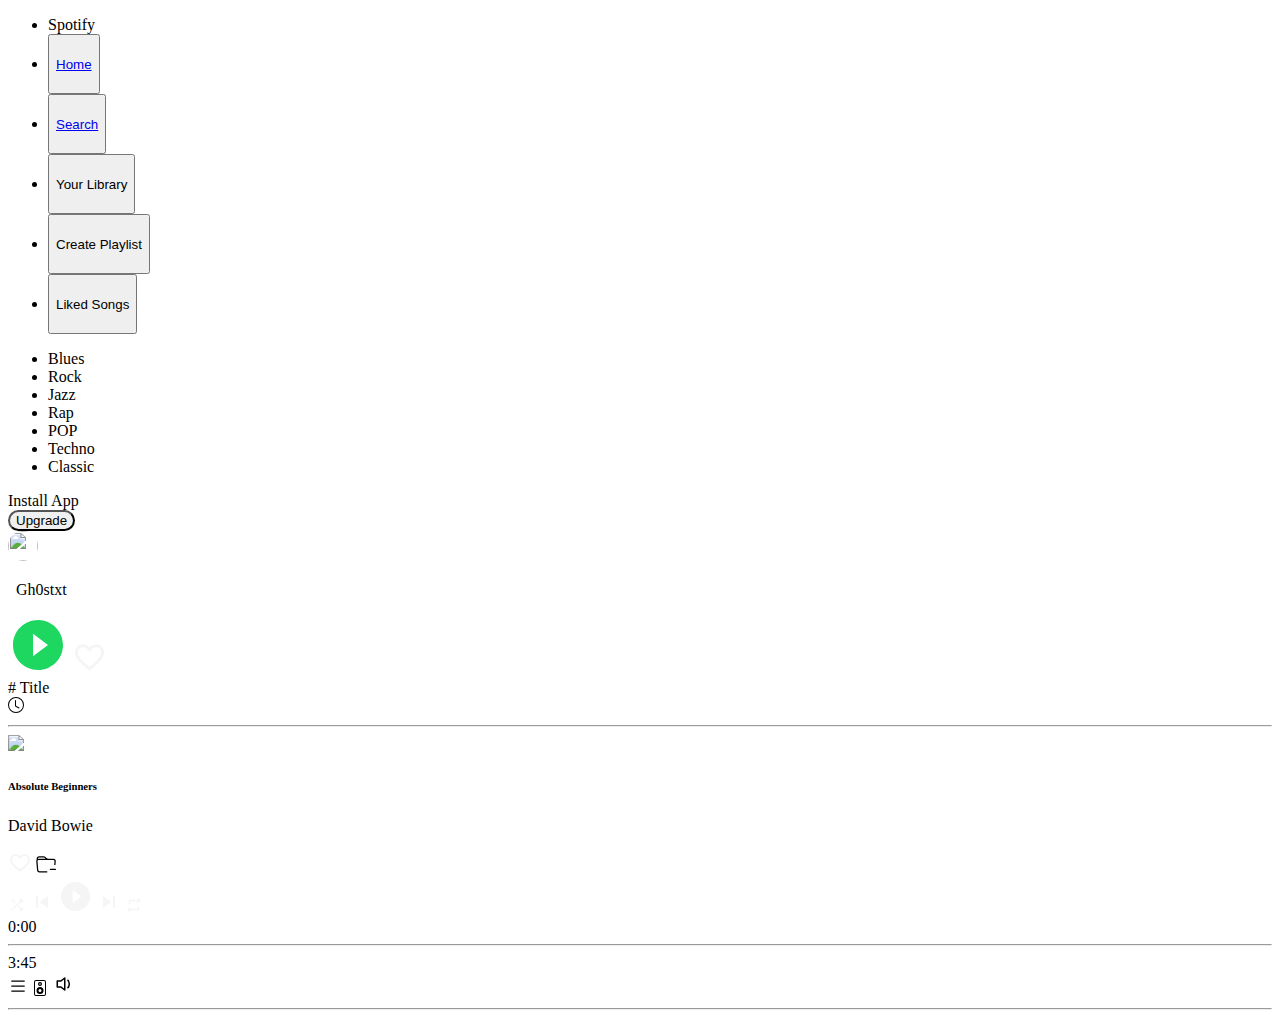
==== Album/album.html @ 6105028a "edited Playlist" ====
<!DOCTYPE html>
<html lang="en">
  <head>
    <meta charset="UTF-8" />
    <meta http-equiv="X-UA-Compatible" content="IE=edge" />
    <meta name="viewport" content="width=device-width, initial-scale=1.0" />
    <title>Album Page</title>
    <link rel="stylesheet" href="styles.css" />
    <link
      href="https://cdn.jsdelivr.net/npm/bootstrap@5.0.2/dist/css/bootstrap.min.css"
      rel="stylesheet"
      integrity="sha384-EVSTQN3/azprG1Anm3QDgpJLIm9Nao0Yz1ztcQTwFspd3yD65VohhpuuCOmLASjC"
      crossorigin="anonymous"
    />
  </head>
  <body>
    <div class="navbar-custom d-none d-lg-block d-xl-block d-xxl-block">
      <ul class="navbar-nav">
        <li class="nav-item my-3"> 
          <div
            class="text-light heading d-flex align-items-center justify-content-flex-start mt-3"
          >
            <i class="fa-brands fa-spotify mx-3 p-1"></i> Spotify
        </div>
        </li>
        <li class="nav-item ">
          <button
            type="button"
            class="btn w-100 h-50 py-md-2 text-light button-hover text-left d-flex align-items-center justify-content-around"
            style="height: 60px"
          >
            <i class="fa-solid fa-house mx-3"></i><div class="w-75 d-flex" ><a class="gotohome" href="/index.html">Home</a></div>
          </button>
        </li>
        <li class="nav-item">
          <button
            type="button"
            class="btn w-100 h-50 py-md-2 text-light button-hover text-left d-flex align-items-center justify-content-around"
            style="height: 60px"
          >
           <i class="fa-solid fa-magnifying-glass mx-3"></i>
           <div class="w-75 d-flex" ><a class="gotohome" href="../Search/search.html">Search</a></div
            >
          </button>
        </li>
        <li class="nav-item">
          <button
            type="button"
            class="btn w-100 h-50 py-md-2 text-light button-hover text-left d-flex align-items-center justify-content-around"
            style="height: 60px"
          >
            <i class="fa-regular fa-bookmark mx-3"></i> 
            <div class="w-75 d-flex" >Your
              Library</div>
          </button>
        </li>
        <li class="nav-item margin-top">
          <button
            type="button"
            class="btn w-100 h-50 py-md-2 text-light button-hover text-left d-flex align-items-center justify-content-around"
            style="height: 60px"
          >
            <i class="fa-solid fa-plus mx-2"></i> 
            <div class="w-75 d-flex" >Create Playlist</div>
          </button>
        </li>
        <li class="nav-item">
          <button
            type="button"
            class="btn w-100 h-50 py-md-2 text-light button-hover text-left d-flex align-items-center justify-content-around"
            style="height: 60px"
          >
            <i class="fa-solid fa-heart mx-2"></i> 
            <div class="w-75 d-flex" >Liked Songs</div>
          </button>
        </li>
      </ul>
      <div class="allplaylists mt-3">
        <ul>
          <a><li class="nav-item-playlists">Blues</li> </li></a>
          <a><li class="nav-item-playlists">Rock</li></a>
          <a><li class="nav-item-playlists">Jazz</li></a>
          <a><li class="nav-item-playlists">Rap</li></a>
          <a
            ><li class="nav-item-playlists">
              POP <i class="fa-solid fa-user-group"></i></li
          ></a>
          <a><li class="nav-item-playlists">Techno</li></a>
          <a><li class="nav-item-playlists">Classic</li></a>
          
        </ul>
      </div>
      <div>
        <span class="m-3 download"
          ><i class="fa-regular fa-circle-down mt-3"></i> Install App</span
        >
      </div>
    </div>
    <main class="body">
      <nav class="navbar sticky-top mb-3">
        <div class="d-flex align-items-center">
          <span
            ><i class="fa-solid fa-chevron-left chevrons"></i
            ><i class="fa-solid fa-chevron-right chevrons"></i
          ></span>
          <div id="righttwo">
            <button
              type="button"
              class="btn btn-outline-white text-light"
              style="border-radius: 20px"
            >
              Upgrade
            </button>
          </div>
          <span class="d-flex" id="right">
            <img
              src="https://i.pinimg.com/564x/08/35/96/083596835424340eda90439fd20e5ee9.jpg"
              style="width: 30px; height: 30px; border-radius: 50%"
            />
            <p>
              &nbsp;&nbsp;Gh0stxt&nbsp;&nbsp;<i
                class="fa-solid fa-caret-down"
              ></i>
            </p>
          </span>
        </div>
      </nav>
      <div>
        <div class="container-fluid p-0 ">
            <div class="row">
            <div class="left g-0">
                <div>
    
                </div>
            </div>
            <div class="right g-0">
                <div class="row">
                 
                       
                    <div id="albumcontainer" class="d-flex justify-content-left">   
                    <!-- <div class="albumcontainer px-3 py-2"> -->
                        <!-- <img class="albumImg img-fluid" src="https://glastonbury.davidbowie.com/images/album_cover.png"/> 
                        </div>
                        <div class="albumDetails align-self-end pb-3">
                            <p>Album</p>
                           <h1>David Bowie</h1>
                           <span>
                            <img class="bandLogo" src="https://pyxis.nymag.com/v1/imgs/8ba/d8e/add9ddfba9c78129c253f35cc0b2df4723-david-bowie-043.2x.rsquare.w536.jpg">
                           </span>
                           <span>Artist Name</span>
                           <span>Year</span>
                           <span>Song count,</span>
                           <span>Duration</span>
                         </div>                          -->
                     <!-- </div> -->
                    
                
                </div>  
               
                <div class="d-flex row songList ml-3 p-0 my-0 mr-3">
                      <div class="py-3 d-flex justify-content-space-around playMain align-items-center">
                        
                      </svg>
                      <svg class='p-0'width="60" height="60" viewBox="0 0 24 24" fill="none" xmlns="http://www.w3.org/2000/svg">
                      <path d="M12 22C6.47967 21.994 2.00606 17.5204 2 12V11.8C2.10993 6.30455 6.63459 1.92797 12.1307 2.0009C17.6268 2.07382 22.0337 6.5689 21.9978 12.0654C21.9619 17.5618 17.4966 21.9989 12 22ZM10 7.50002V16.5L16 12L10 7.50002Z" fill="#1ed760"></path>
                      </svg>
                      
                      <svg class='mx-1 px-1'width="35" height="35" viewBox="0 0 24 24" fill="none" xmlns="http://www.w3.org/2000/svg">
                        <path d="M12 21C11.355 20.428 10.626 19.833 9.85502 19.2H9.84502C7.13002 16.98 4.05302 14.468 2.69402 11.458C2.24754 10.4997 2.01093 9.45712 2.00001 8.4C1.99703 6.94948 2.57879 5.55898 3.61383 4.54276C4.64887 3.52654 6.04981 2.97039 7.50002 3C8.68065 3.00186 9.83586 3.34308 10.828 3.983C11.264 4.26596 11.6584 4.60825 12 5C12.3435 4.60979 12.7381 4.2677 13.173 3.983C14.1648 3.34295 15.3197 3.00171 16.5 3C17.9502 2.97039 19.3512 3.52654 20.3862 4.54276C21.4213 5.55898 22.003 6.94948 22 8.4C21.9898 9.45881 21.7532 10.5032 21.306 11.463C19.947 14.473 16.871 16.984 14.156 19.2L14.146 19.208C13.374 19.837 12.646 20.432 12.001 21.008L12 21ZM7.50002 5C6.56853 4.98834 5.6701 5.34484 5.00002 5.992C4.35441 6.62616 3.99358 7.49504 3.99994 8.4C4.01135 9.1705 4.18585 9.92985 4.51202 10.628C5.15353 11.9267 6.01913 13.102 7.06902 14.1C8.06002 15.1 9.20002 16.068 10.186 16.882C10.459 17.107 10.737 17.334 11.015 17.561L11.19 17.704C11.457 17.922 11.733 18.148 12 18.37L12.013 18.358L12.019 18.353H12.025L12.034 18.346H12.039H12.044L12.062 18.331L12.103 18.298L12.11 18.292L12.121 18.284H12.127L12.136 18.276L12.8 17.731L12.974 17.588C13.255 17.359 13.533 17.132 13.806 16.907C14.792 16.093 15.933 15.126 16.924 14.121C17.9741 13.1236 18.8397 11.9485 19.481 10.65C19.8131 9.9458 19.9901 9.1785 20.0001 8.4C20.0042 7.49783 19.6435 6.63229 19 6C18.3312 5.34992 17.4326 4.99048 16.5 5C15.3619 4.99032 14.274 5.46736 13.51 6.311L12 8.051L10.49 6.311C9.72609 5.46736 8.6381 4.99032 7.50002 5Z" fill="#f5f5f5"></path>
                        </svg>
                        
                        <i class="fa-solid fa-ellipsis dots px-1"></i>
                      </div>
                       <div class="d-flex justify-content-between">
                         <div>
                        <span class="p-3">#</span>
                        <span class="m-0 p-0" >Title</span>
                        </div>
                      <div class="px-2">
                       <svg xmlns="http://www.w3.org/2000/svg" width="16" height="16" fill="currentColor" class="bi bi-clock" viewBox="0 0 16 16">
                            <path d="M8 3.5a.5.5 0 0 0-1 0V9a.5.5 0 0 0 .252.434l3.5 2a.5.5 0 0 0 .496-.868L8 8.71V3.5z"/>
                            <path d="M8 16A8 8 0 1 0 8 0a8 8 0 0 0 0 16zm7-8A7 7 0 1 1 1 8a7 7 0 0 1 14 0z"/>
                          </svg>
                        </div>
                        </div>
                     
                        <div class="mb-2"><hr></div> 
                     
                      <!-- <div class="d-flex justify-content-between bg-dark align-items-center">
                        <div class="d-flex justify-content-between align-items-center">
                          <div class="p-2">
                            1
                             </div>
                       <div class="align-content-center"> 
                        <div class="fw-bold m-0 pt-2 px-2 ">SOMEBODY TO LOVE </div>
                        <div class="pb-2 px-2">queeeeen</div>
                         </div>
                       </div>
                     <div>
                      xxx
                       </div>
                       </div> -->
                </div>
        </div>
        </div>
        <!-- PLAY BAR -->
        <!-- LEFT -->
        <div class="container-fluid playBar d-flex justify-content-between align-items-center fixed-bottom">
          <div class="playbar d-flex align-items-center">
            <img class="albumImg img-fluid lilAlb m-2" src="https://glastonbury.davidbowie.com/images/album_cover.png"/>
            <div class="justify-content-between ">
              <h6>Absolute Beginners</h6>
            <p>David Bowie</p>
            </div>
            <div class="justify-content-between px-4 py-1">
              <svg width="24" height="24" viewBox="0 0 24 24" fill="none" xmlns="http://www.w3.org/2000/svg">
                <path d="M12 21C11.355 20.428 10.626 19.833 9.85502 19.2H9.84502C7.13002 16.98 4.05302 14.468 2.69402 11.458C2.24754 10.4997 2.01093 9.45712 2.00001 8.4C1.99703 6.94948 2.57879 5.55898 3.61383 4.54276C4.64887 3.52654 6.04981 2.97039 7.50002 3C8.68065 3.00186 9.83586 3.34308 10.828 3.983C11.264 4.26596 11.6584 4.60825 12 5C12.3435 4.60979 12.7381 4.2677 13.173 3.983C14.1648 3.34295 15.3197 3.00171 16.5 3C17.9502 2.97039 19.3512 3.52654 20.3862 4.54276C21.4213 5.55898 22.003 6.94948 22 8.4C21.9898 9.45881 21.7532 10.5032 21.306 11.463C19.947 14.473 16.871 16.984 14.156 19.2L14.146 19.208C13.374 19.837 12.646 20.432 12.001 21.008L12 21ZM7.50002 5C6.56853 4.98834 5.6701 5.34484 5.00002 5.992C4.35441 6.62616 3.99358 7.49504 3.99994 8.4C4.01135 9.1705 4.18585 9.92985 4.51202 10.628C5.15353 11.9267 6.01913 13.102 7.06902 14.1C8.06002 15.1 9.20002 16.068 10.186 16.882C10.459 17.107 10.737 17.334 11.015 17.561L11.19 17.704C11.457 17.922 11.733 18.148 12 18.37L12.013 18.358L12.019 18.353H12.025L12.034 18.346H12.039H12.044L12.062 18.331L12.103 18.298L12.11 18.292L12.121 18.284H12.127L12.136 18.276L12.8 17.731L12.974 17.588C13.255 17.359 13.533 17.132 13.806 16.907C14.792 16.093 15.933 15.126 16.924 14.121C17.9741 13.1236 18.8397 11.9485 19.481 10.65C19.8131 9.9458 19.9901 9.1785 20.0001 8.4C20.0042 7.49783 19.6435 6.63229 19 6C18.3312 5.34992 17.4326 4.99048 16.5 5C15.3619 4.99032 14.274 5.46736 13.51 6.311L12 8.051L10.49 6.311C9.72609 5.46736 8.6381 4.99032 7.50002 5Z" fill="#f5f5f5"></path>
                </svg>
                <svg xmlns="http://www.w3.org/2000/svg" width="20" height="20" fill="currentColor" class="bi bi-folder-minus mx-4" viewBox="0 0 16 16">
                  <path d="m.5 3 .04.87a1.99 1.99 0 0 0-.342 1.311l.637 7A2 2 0 0 0 2.826 14H9v-1H2.826a1 1 0 0 1-.995-.91l-.637-7A1 1 0 0 1 2.19 4h11.62a1 1 0 0 1 .996 1.09L14.54 8h1.005l.256-2.819A2 2 0 0 0 13.81 3H9.828a2 2 0 0 1-1.414-.586l-.828-.828A2 2 0 0 0 6.172 1H2.5a2 2 0 0 0-2 2zm5.672-1a1 1 0 0 1 .707.293L7.586 3H2.19c-.24 0-.47.042-.683.12L1.5 2.98a1 1 0 0 1 1-.98h3.672z"/>
                  <path d="M11 11.5a.5.5 0 0 1 .5-.5h4a.5.5 0 1 1 0 1h-4a.5.5 0 0 1-.5-.5z"/>
                </svg>
              </div>
                
            </span>
          </div>
           <!-- MIDDLE -->
              <div class="align-items-center play ">
                <div class="d-flex justify-content-center">
                  <div class="playbar ">
                  <svg class='mx-2'width="18" height="18" viewBox="0 0 24 24" fill="none" xmlns="http://www.w3.org/2000/svg">
                  <path d="M20 20H14.5L16.549 17.95L13.42 14.82L14.83 13.41L17.96 16.539L20 14.5V20ZM5.41 20L4 18.59L16.54 6.04L14.5 4H20V9.5L17.96 7.46L5.411 20H5.41ZM9.17 10.58L4 5.41L5.41 4L10.59 9.17L9.17 10.579V10.58Z" fill="#F5F5F5"></path>
                  </svg>
                  <svg class='mx-2'width="24" height="24" viewBox="0 0 24 24" fill="none" xmlns="http://www.w3.org/2000/svg">
                  <path d="M18 18L9.5 12L18 6V18ZM8 18H6V6H8V18Z" fill="#F5F5F5"></path>
                  </svg>
                  <svg class='mx-2'width="35" height="35" viewBox="0 0 24 24" fill="none" xmlns="http://www.w3.org/2000/svg">
                  <path d="M12 22C6.47967 21.994 2.00606 17.5204 2 12V11.8C2.10993 6.30455 6.63459 1.92797 12.1307 2.0009C17.6268 2.07382 22.0337 6.5689 21.9978 12.0654C21.9619 17.5618 17.4966 21.9989 12 22ZM10 7.50002V16.5L16 12L10 7.50002Z" fill="#F5F5F5"></path>
                  </svg>
                  
                  <svg class='mx-2'width="24" height="24" viewBox="0 0 24 24" fill="none" xmlns="http://www.w3.org/2000/svg">
                  <path d="M18 18H16V6H18V18ZM6 18V6L14.5 12L6 18Z" fill="#F5F5F5"></path>
                  </svg>
                  <svg class='mx-2'width="18" height="18" viewBox="0 0 24 24" fill="none" xmlns="http://www.w3.org/2000/svg">
                    <path d="M7 22L3 18L7 14V17H17V13H19V18C19 18.5523 18.5523 19 18 19H7V22ZM7 11H5V6C5 5.44772 5.44772 5 6 5H17V2L21 6L17 10V7H7V11Z" fill="#F5F5F5"></path>
                    </svg>
                  </div>
                </div>
              
              
              <div class="playbar align-items-center justify-content-space-between d-flex px-2 m-0 position-relative">
              <span>0:00</span><hr class="playbarline"><span>3:45</span>
    
              </div>
              
          
            </div>
            
            <!-- RIGHT --> 
            <div class="playbar align-items-center justify-content-space-between d-flex px-2 m-0 position-relative">
              <span><svg class='mx-1' xmlns="http://www.w3.org/2000/svg" width="20" height="20" fill="currentColor" class="bi bi-list" viewBox="0 0 16 16">
                <path fill-rule="evenodd" d="M2.5 12a.5.5 0 0 1 .5-.5h10a.5.5 0 0 1 0 1H3a.5.5 0 0 1-.5-.5zm0-4a.5.5 0 0 1 .5-.5h10a.5.5 0 0 1 0 1H3a.5.5 0 0 1-.5-.5zm0-4a.5.5 0 0 1 .5-.5h10a.5.5 0 0 1 0 1H3a.5.5 0 0 1-.5-.5z"/>
              </svg></span>
              <span><svg class='mx-1' xmlns="http://www.w3.org/2000/svg" width="16" height="16" fill="currentColor" class="bi bi-speaker" viewBox="0 0 16 16">
                <path d="M12 1a1 1 0 0 1 1 1v12a1 1 0 0 1-1 1H4a1 1 0 0 1-1-1V2a1 1 0 0 1 1-1h8zM4 0a2 2 0 0 0-2 2v12a2 2 0 0 0 2 2h8a2 2 0 0 0 2-2V2a2 2 0 0 0-2-2H4z"/>
                <path d="M8 4.75a.75.75 0 1 1 0-1.5.75.75 0 0 1 0 1.5zM8 6a2 2 0 1 0 0-4 2 2 0 0 0 0 4zm0 3a1.5 1.5 0 1 0 0 3 1.5 1.5 0 0 0 0-3zm-3.5 1.5a3.5 3.5 0 1 1 7 0 3.5 3.5 0 0 1-7 0z"/>
              </svg></span>
              <span><svg class='mx-1' xmlns="http://www.w3.org/2000/svg" width="24" height="24" fill="currentColor" class="bi bi-volume-down" viewBox="0 0 16 16">
                <path d="M9 4a.5.5 0 0 0-.812-.39L5.825 5.5H3.5A.5.5 0 0 0 3 6v4a.5.5 0 0 0 .5.5h2.325l2.363 1.89A.5.5 0 0 0 9 12V4zM6.312 6.39 8 5.04v5.92L6.312 9.61A.5.5 0 0 0 6 9.5H4v-3h2a.5.5 0 0 0 .312-.11zM12.025 8a4.486 4.486 0 0 1-1.318 3.182L10 10.475A3.489 3.489 0 0 0 11.025 8 3.49 3.49 0 0 0 10 5.525l.707-.707A4.486 4.486 0 0 1 12.025 8z"/>
              </svg></span>
              <hr class="volumebarline">
    
              </div>
        </div>
    
    </div>
    </main>

    <!--content of the page-->
    <script
      src="https://cdn.jsdelivr.net/npm/bootstrap@5.0.2/dist/js/bootstrap.bundle.min.js"
      integrity="sha384-MrcW6ZMFYlzcLA8Nl+NtUVF0sA7MsXsP1UyJoMp4YLEuNSfAP+JcXn/tWtIaxVXM"
      crossorigin="anonymous"
    ></script>
    <script
      src="https://kit.fontawesome.com/8539ff3369.js"
      crossorigin="anonymous"
    ></script>
    <script src="album.js"></script>
  </body>
</html>
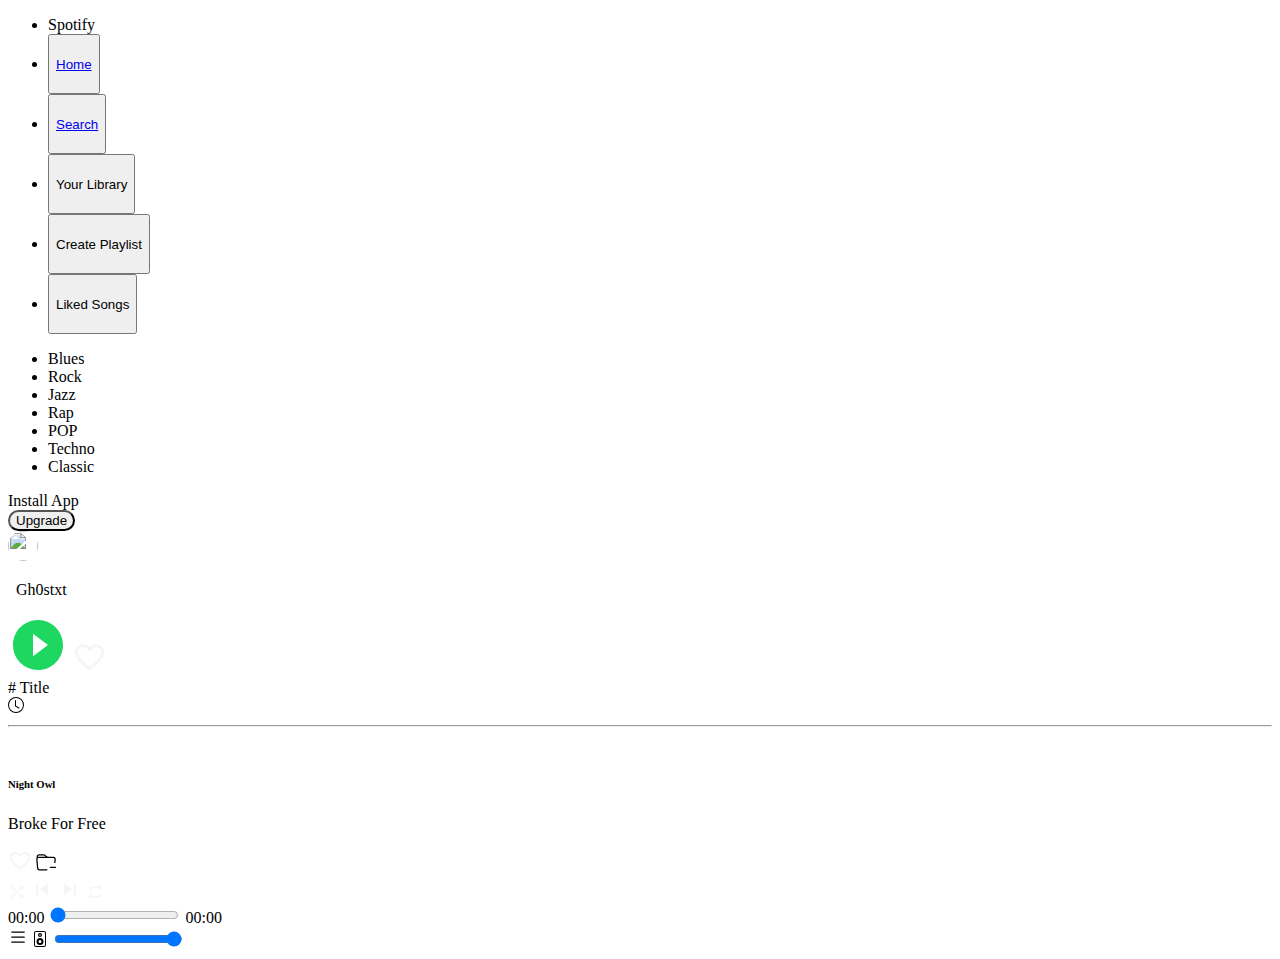
==== commit b3000c82: "Merge branch 'main' of github.com:EdSamvel/miniProjectEdEvGeAh into main" ====
--- a/Album/album.html
+++ b/Album/album.html
@@ -12,6 +12,8 @@
       integrity="sha384-EVSTQN3/azprG1Anm3QDgpJLIm9Nao0Yz1ztcQTwFspd3yD65VohhpuuCOmLASjC"
       crossorigin="anonymous"
     />
+    <link rel="stylesheet" href="../loader.css">
+    <link rel="stylesheet" href="../style.css">
   </head>
   <body>
     <div class="navbar-custom d-none d-lg-block d-xl-block d-xxl-block">
@@ -77,7 +79,7 @@
       </ul>
       <div class="allplaylists mt-3">
         <ul>
-          <a><li class="nav-item-playlists">Blues</li> </li></a>
+          <a><li class="nav-item-playlists">Blues</li></a>
           <a><li class="nav-item-playlists">Rock</li></a>
           <a><li class="nav-item-playlists">Jazz</li></a>
           <a><li class="nav-item-playlists">Rap</li></a>
@@ -138,21 +140,6 @@
                  
                        
                     <div id="albumcontainer" class="d-flex justify-content-left">   
-                    <!-- <div class="albumcontainer px-3 py-2"> -->
-                        <!-- <img class="albumImg img-fluid" src="https://glastonbury.davidbowie.com/images/album_cover.png"/> 
-                        </div>
-                        <div class="albumDetails align-self-end pb-3">
-                            <p>Album</p>
-                           <h1>David Bowie</h1>
-                           <span>
-                            <img class="bandLogo" src="https://pyxis.nymag.com/v1/imgs/8ba/d8e/add9ddfba9c78129c253f35cc0b2df4723-david-bowie-043.2x.rsquare.w536.jpg">
-                           </span>
-                           <span>Artist Name</span>
-                           <span>Year</span>
-                           <span>Song count,</span>
-                           <span>Duration</span>
-                         </div>                          -->
-                     <!-- </div> -->
                     
                 
                 </div>  
@@ -160,7 +147,6 @@
                 <div class="d-flex row songList ml-3 p-0 my-0 mr-3">
                       <div class="py-3 d-flex justify-content-space-around playMain align-items-center">
                         
-                      </svg>
                       <svg class='p-0'width="60" height="60" viewBox="0 0 24 24" fill="none" xmlns="http://www.w3.org/2000/svg">
                       <path d="M12 22C6.47967 21.994 2.00606 17.5204 2 12V11.8C2.10993 6.30455 6.63459 1.92797 12.1307 2.0009C17.6268 2.07382 22.0337 6.5689 21.9978 12.0654C21.9619 17.5618 17.4966 21.9989 12 22ZM10 7.50002V16.5L16 12L10 7.50002Z" fill="#1ed760"></path>
                       </svg>
@@ -184,22 +170,7 @@
                         </div>
                         </div>
                      
-                        <div class="mb-2"><hr></div> 
-                     
-                      <!-- <div class="d-flex justify-content-between bg-dark align-items-center">
-                        <div class="d-flex justify-content-between align-items-center">
-                          <div class="p-2">
-                            1
-                             </div>
-                       <div class="align-content-center"> 
-                        <div class="fw-bold m-0 pt-2 px-2 ">SOMEBODY TO LOVE </div>
-                        <div class="pb-2 px-2">queeeeen</div>
-                         </div>
-                       </div>
-                     <div>
-                      xxx
-                       </div>
-                       </div> -->
+                        <div class="mb-2"><hr></div>
                 </div>
         </div>
         </div>
@@ -207,76 +178,113 @@
         <!-- LEFT -->
         <div class="container-fluid playBar d-flex justify-content-between align-items-center fixed-bottom">
           <div class="playbar d-flex align-items-center">
-            <img class="albumImg img-fluid lilAlb m-2" src="https://glastonbury.davidbowie.com/images/album_cover.png"/>
-            <div class="justify-content-between ">
-              <h6>Absolute Beginners</h6>
-            <p>David Bowie</p>
-            </div>
-            <div class="justify-content-between px-4 py-1">
+             <img class="albumImg img-fluid lilAlb m-2 track-art"/>
+              <!--src="https://glastonbury.davidbowie.com/images/album_cover.png" -->
+            <div class="justify-content-between now-playing ">
+              <h6 class="track-name">Absolute Beginners</h6>
+              <p class="track-artist">David Bowie</p>
+            </div>
+            <div class="justify-content-between px-3 py-1">
               <svg width="24" height="24" viewBox="0 0 24 24" fill="none" xmlns="http://www.w3.org/2000/svg">
-                <path d="M12 21C11.355 20.428 10.626 19.833 9.85502 19.2H9.84502C7.13002 16.98 4.05302 14.468 2.69402 11.458C2.24754 10.4997 2.01093 9.45712 2.00001 8.4C1.99703 6.94948 2.57879 5.55898 3.61383 4.54276C4.64887 3.52654 6.04981 2.97039 7.50002 3C8.68065 3.00186 9.83586 3.34308 10.828 3.983C11.264 4.26596 11.6584 4.60825 12 5C12.3435 4.60979 12.7381 4.2677 13.173 3.983C14.1648 3.34295 15.3197 3.00171 16.5 3C17.9502 2.97039 19.3512 3.52654 20.3862 4.54276C21.4213 5.55898 22.003 6.94948 22 8.4C21.9898 9.45881 21.7532 10.5032 21.306 11.463C19.947 14.473 16.871 16.984 14.156 19.2L14.146 19.208C13.374 19.837 12.646 20.432 12.001 21.008L12 21ZM7.50002 5C6.56853 4.98834 5.6701 5.34484 5.00002 5.992C4.35441 6.62616 3.99358 7.49504 3.99994 8.4C4.01135 9.1705 4.18585 9.92985 4.51202 10.628C5.15353 11.9267 6.01913 13.102 7.06902 14.1C8.06002 15.1 9.20002 16.068 10.186 16.882C10.459 17.107 10.737 17.334 11.015 17.561L11.19 17.704C11.457 17.922 11.733 18.148 12 18.37L12.013 18.358L12.019 18.353H12.025L12.034 18.346H12.039H12.044L12.062 18.331L12.103 18.298L12.11 18.292L12.121 18.284H12.127L12.136 18.276L12.8 17.731L12.974 17.588C13.255 17.359 13.533 17.132 13.806 16.907C14.792 16.093 15.933 15.126 16.924 14.121C17.9741 13.1236 18.8397 11.9485 19.481 10.65C19.8131 9.9458 19.9901 9.1785 20.0001 8.4C20.0042 7.49783 19.6435 6.63229 19 6C18.3312 5.34992 17.4326 4.99048 16.5 5C15.3619 4.99032 14.274 5.46736 13.51 6.311L12 8.051L10.49 6.311C9.72609 5.46736 8.6381 4.99032 7.50002 5Z" fill="#f5f5f5"></path>
+                <path
+                  d="M12 21C11.355 20.428 10.626 19.833 9.85502 19.2H9.84502C7.13002 16.98 4.05302 14.468 2.69402 11.458C2.24754 10.4997 2.01093 9.45712 2.00001 8.4C1.99703 6.94948 2.57879 5.55898 3.61383 4.54276C4.64887 3.52654 6.04981 2.97039 7.50002 3C8.68065 3.00186 9.83586 3.34308 10.828 3.983C11.264 4.26596 11.6584 4.60825 12 5C12.3435 4.60979 12.7381 4.2677 13.173 3.983C14.1648 3.34295 15.3197 3.00171 16.5 3C17.9502 2.97039 19.3512 3.52654 20.3862 4.54276C21.4213 5.55898 22.003 6.94948 22 8.4C21.9898 9.45881 21.7532 10.5032 21.306 11.463C19.947 14.473 16.871 16.984 14.156 19.2L14.146 19.208C13.374 19.837 12.646 20.432 12.001 21.008L12 21ZM7.50002 5C6.56853 4.98834 5.6701 5.34484 5.00002 5.992C4.35441 6.62616 3.99358 7.49504 3.99994 8.4C4.01135 9.1705 4.18585 9.92985 4.51202 10.628C5.15353 11.9267 6.01913 13.102 7.06902 14.1C8.06002 15.1 9.20002 16.068 10.186 16.882C10.459 17.107 10.737 17.334 11.015 17.561L11.19 17.704C11.457 17.922 11.733 18.148 12 18.37L12.013 18.358L12.019 18.353H12.025L12.034 18.346H12.039H12.044L12.062 18.331L12.103 18.298L12.11 18.292L12.121 18.284H12.127L12.136 18.276L12.8 17.731L12.974 17.588C13.255 17.359 13.533 17.132 13.806 16.907C14.792 16.093 15.933 15.126 16.924 14.121C17.9741 13.1236 18.8397 11.9485 19.481 10.65C19.8131 9.9458 19.9901 9.1785 20.0001 8.4C20.0042 7.49783 19.6435 6.63229 19 6C18.3312 5.34992 17.4326 4.99048 16.5 5C15.3619 4.99032 14.274 5.46736 13.51 6.311L12 8.051L10.49 6.311C9.72609 5.46736 8.6381 4.99032 7.50002 5Z"
+                  fill="#f5f5f5"></path>
+              </svg>
+              <svg xmlns="http://www.w3.org/2000/svg" width="20" height="20" fill="currentColor"
+                class="bi bi-folder-minus mx-4" viewBox="0 0 16 16">
+                <path
+                  d="m.5 3 .04.87a1.99 1.99 0 0 0-.342 1.311l.637 7A2 2 0 0 0 2.826 14H9v-1H2.826a1 1 0 0 1-.995-.91l-.637-7A1 1 0 0 1 2.19 4h11.62a1 1 0 0 1 .996 1.09L14.54 8h1.005l.256-2.819A2 2 0 0 0 13.81 3H9.828a2 2 0 0 1-1.414-.586l-.828-.828A2 2 0 0 0 6.172 1H2.5a2 2 0 0 0-2 2zm5.672-1a1 1 0 0 1 .707.293L7.586 3H2.19c-.24 0-.47.042-.683.12L1.5 2.98a1 1 0 0 1 1-.98h3.672z" />
+                <path d="M11 11.5a.5.5 0 0 1 .5-.5h4a.5.5 0 1 1 0 1h-4a.5.5 0 0 1-.5-.5z" />
+              </svg>
+            </div>
+          </div>
+          <!-- MIDDLE -->
+          <div class="align-items-center play">
+            <div class="d-flex justify-content-center">
+              <div class="playbar">
+                <svg class="mx-2" width="18" height="18" viewBox="0 0 24 24" fill="none" xmlns="http://www.w3.org/2000/svg">
+                  <path
+                    d="M20 20H14.5L16.549 17.95L13.42 14.82L14.83 13.41L17.96 16.539L20 14.5V20ZM5.41 20L4 18.59L16.54 6.04L14.5 4H20V9.5L17.96 7.46L5.411 20H5.41ZM9.17 10.58L4 5.41L5.41 4L10.59 9.17L9.17 10.579V10.58Z"
+                    fill="#F5F5F5"></path>
                 </svg>
-                <svg xmlns="http://www.w3.org/2000/svg" width="20" height="20" fill="currentColor" class="bi bi-folder-minus mx-4" viewBox="0 0 16 16">
-                  <path d="m.5 3 .04.87a1.99 1.99 0 0 0-.342 1.311l.637 7A2 2 0 0 0 2.826 14H9v-1H2.826a1 1 0 0 1-.995-.91l-.637-7A1 1 0 0 1 2.19 4h11.62a1 1 0 0 1 .996 1.09L14.54 8h1.005l.256-2.819A2 2 0 0 0 13.81 3H9.828a2 2 0 0 1-1.414-.586l-.828-.828A2 2 0 0 0 6.172 1H2.5a2 2 0 0 0-2 2zm5.672-1a1 1 0 0 1 .707.293L7.586 3H2.19c-.24 0-.47.042-.683.12L1.5 2.98a1 1 0 0 1 1-.98h3.672z"/>
-                  <path d="M11 11.5a.5.5 0 0 1 .5-.5h4a.5.5 0 1 1 0 1h-4a.5.5 0 0 1-.5-.5z"/>
+                <span onclick="prevTrack()"><svg class="mx-2 prev-track"  width="24" height="24" viewBox="0 0 24 24" fill="none" xmlns="http://www.w3.org/2000/svg">
+                  <path d="M18 18L9.5 12L18 6V18ZM8 18H6V6H8V18Z" fill="#F5F5F5"></path>
+                </svg></span>
+                <!-- <span onclick="playpauseTrack()"><svg class="mx-2" width="35" height="35" viewBox="0 0 24 24" fill="none" xmlns="http://www.w3.org/2000/svg">
+                  <path
+                    d="M12 22C6.47967 21.994 2.00606 17.5204 2 12V11.8C2.10993 6.30455 6.63459 1.92797 12.1307 2.0009C17.6268 2.07382 22.0337 6.5689 21.9978 12.0654C21.9619 17.5618 17.4966 21.9989 12 22ZM10 7.50002V16.5L16 12L10 7.50002Z"
+                    fill="#F5F5F5"></path>
+                </svg></span> -->
+                <span class="mx-2 playpause-track" onclick="playpauseTrack()"><i class="fa fa-play-circle fa-5x"></i></span>
+                <span onclick="nextTrack()"><svg class="mx-2" width="24" height="24" viewBox="0 0 24 24" fill="none" xmlns="http://www.w3.org/2000/svg">
+                  <path d="M18 18H16V6H18V18ZM6 18V6L14.5 12L6 18Z" fill="#F5F5F5"></path>
+                </svg></span>
+                
+                <svg class="mx-2" width="18" height="18" viewBox="0 0 24 24" fill="none" xmlns="http://www.w3.org/2000/svg">
+                  <path
+                    d="M7 22L3 18L7 14V17H17V13H19V18C19 18.5523 18.5523 19 18 19H7V22ZM7 11H5V6C5 5.44772 5.44772 5 6 5H17V2L21 6L17 10V7H7V11Z"
+                    fill="#F5F5F5"></path>
                 </svg>
               </div>
-                
-            </span>
+            </div>
+        
+            <div class="playbar align-items-center justify-content-space-between d-flex px-2 m-0 position-relative">
+              <span class="current-time">00:00</span>
+              <!-- <hr class="playbarline" /> -->
+              <input type="range" min="1" max="100" value="0" class="seek_slider" onchange="seekTo()">
+              <span class="total-duration">00:00</span>
+            </div>
           </div>
-           <!-- MIDDLE -->
-              <div class="align-items-center play ">
-                <div class="d-flex justify-content-center">
-                  <div class="playbar ">
-                  <svg class='mx-2'width="18" height="18" viewBox="0 0 24 24" fill="none" xmlns="http://www.w3.org/2000/svg">
-                  <path d="M20 20H14.5L16.549 17.95L13.42 14.82L14.83 13.41L17.96 16.539L20 14.5V20ZM5.41 20L4 18.59L16.54 6.04L14.5 4H20V9.5L17.96 7.46L5.411 20H5.41ZM9.17 10.58L4 5.41L5.41 4L10.59 9.17L9.17 10.579V10.58Z" fill="#F5F5F5"></path>
-                  </svg>
-                  <svg class='mx-2'width="24" height="24" viewBox="0 0 24 24" fill="none" xmlns="http://www.w3.org/2000/svg">
-                  <path d="M18 18L9.5 12L18 6V18ZM8 18H6V6H8V18Z" fill="#F5F5F5"></path>
-                  </svg>
-                  <svg class='mx-2'width="35" height="35" viewBox="0 0 24 24" fill="none" xmlns="http://www.w3.org/2000/svg">
-                  <path d="M12 22C6.47967 21.994 2.00606 17.5204 2 12V11.8C2.10993 6.30455 6.63459 1.92797 12.1307 2.0009C17.6268 2.07382 22.0337 6.5689 21.9978 12.0654C21.9619 17.5618 17.4966 21.9989 12 22ZM10 7.50002V16.5L16 12L10 7.50002Z" fill="#F5F5F5"></path>
-                  </svg>
-                  
-                  <svg class='mx-2'width="24" height="24" viewBox="0 0 24 24" fill="none" xmlns="http://www.w3.org/2000/svg">
-                  <path d="M18 18H16V6H18V18ZM6 18V6L14.5 12L6 18Z" fill="#F5F5F5"></path>
-                  </svg>
-                  <svg class='mx-2'width="18" height="18" viewBox="0 0 24 24" fill="none" xmlns="http://www.w3.org/2000/svg">
-                    <path d="M7 22L3 18L7 14V17H17V13H19V18C19 18.5523 18.5523 19 18 19H7V22ZM7 11H5V6C5 5.44772 5.44772 5 6 5H17V2L21 6L17 10V7H7V11Z" fill="#F5F5F5"></path>
-                    </svg>
-                  </div>
-                </div>
-              
-              
-              <div class="playbar align-items-center justify-content-space-between d-flex px-2 m-0 position-relative">
-              <span>0:00</span><hr class="playbarline"><span>3:45</span>
-    
-              </div>
-              
-          
-            </div>
+        
+          <!-- RIGHT -->
+          <div class="playbar align-items-center justify-content-space-between d-flex px-2 m-0 position-relative">
+            <span><svg class="mx-1" xmlns="http://www.w3.org/2000/svg" width="20" height="20" fill="currentColor"
+                class="bi bi-list" viewBox="0 0 16 16">
+                <path fill-rule="evenodd"
+                  d="M2.5 12a.5.5 0 0 1 .5-.5h10a.5.5 0 0 1 0 1H3a.5.5 0 0 1-.5-.5zm0-4a.5.5 0 0 1 .5-.5h10a.5.5 0 0 1 0 1H3a.5.5 0 0 1-.5-.5zm0-4a.5.5 0 0 1 .5-.5h10a.5.5 0 0 1 0 1H3a.5.5 0 0 1-.5-.5z" />
+              </svg></span>
+            <span><svg class="mx-1" xmlns="http://www.w3.org/2000/svg" width="16" height="16" fill="currentColor"
+                class="bi bi-speaker" viewBox="0 0 16 16">
+                <path
+                  d="M12 1a1 1 0 0 1 1 1v12a1 1 0 0 1-1 1H4a1 1 0 0 1-1-1V2a1 1 0 0 1 1-1h8zM4 0a2 2 0 0 0-2 2v12a2 2 0 0 0 2 2h8a2 2 0 0 0 2-2V2a2 2 0 0 0-2-2H4z" />
+                <path
+                  d="M8 4.75a.75.75 0 1 1 0-1.5.75.75 0 0 1 0 1.5zM8 6a2 2 0 1 0 0-4 2 2 0 0 0 0 4zm0 3a1.5 1.5 0 1 0 0 3 1.5 1.5 0 0 0 0-3zm-3.5 1.5a3.5 3.5 0 1 1 7 0 3.5 3.5 0 0 1-7 0z" />
+              </svg></span>
             
-            <!-- RIGHT --> 
-            <div class="playbar align-items-center justify-content-space-between d-flex px-2 m-0 position-relative">
-              <span><svg class='mx-1' xmlns="http://www.w3.org/2000/svg" width="20" height="20" fill="currentColor" class="bi bi-list" viewBox="0 0 16 16">
-                <path fill-rule="evenodd" d="M2.5 12a.5.5 0 0 1 .5-.5h10a.5.5 0 0 1 0 1H3a.5.5 0 0 1-.5-.5zm0-4a.5.5 0 0 1 .5-.5h10a.5.5 0 0 1 0 1H3a.5.5 0 0 1-.5-.5zm0-4a.5.5 0 0 1 .5-.5h10a.5.5 0 0 1 0 1H3a.5.5 0 0 1-.5-.5z"/>
-              </svg></span>
-              <span><svg class='mx-1' xmlns="http://www.w3.org/2000/svg" width="16" height="16" fill="currentColor" class="bi bi-speaker" viewBox="0 0 16 16">
-                <path d="M12 1a1 1 0 0 1 1 1v12a1 1 0 0 1-1 1H4a1 1 0 0 1-1-1V2a1 1 0 0 1 1-1h8zM4 0a2 2 0 0 0-2 2v12a2 2 0 0 0 2 2h8a2 2 0 0 0 2-2V2a2 2 0 0 0-2-2H4z"/>
-                <path d="M8 4.75a.75.75 0 1 1 0-1.5.75.75 0 0 1 0 1.5zM8 6a2 2 0 1 0 0-4 2 2 0 0 0 0 4zm0 3a1.5 1.5 0 1 0 0 3 1.5 1.5 0 0 0 0-3zm-3.5 1.5a3.5 3.5 0 1 1 7 0 3.5 3.5 0 0 1-7 0z"/>
-              </svg></span>
-              <span><svg class='mx-1' xmlns="http://www.w3.org/2000/svg" width="24" height="24" fill="currentColor" class="bi bi-volume-down" viewBox="0 0 16 16">
-                <path d="M9 4a.5.5 0 0 0-.812-.39L5.825 5.5H3.5A.5.5 0 0 0 3 6v4a.5.5 0 0 0 .5.5h2.325l2.363 1.89A.5.5 0 0 0 9 12V4zM6.312 6.39 8 5.04v5.92L6.312 9.61A.5.5 0 0 0 6 9.5H4v-3h2a.5.5 0 0 0 .312-.11zM12.025 8a4.486 4.486 0 0 1-1.318 3.182L10 10.475A3.489 3.489 0 0 0 11.025 8 3.49 3.49 0 0 0 10 5.525l.707-.707A4.486 4.486 0 0 1 12.025 8z"/>
-              </svg></span>
-              <hr class="volumebarline">
-    
-              </div>
-        </div>
+            <i class="fa fa-volume-down volume"></i>
+            <input type="range" min="1" max="100" value="99" class="volume_slider" onchange="setVolume()">
+            <i class="fa fa-volume-up volume"></i>
+        
+          </div>
+        </div>
+        <!-- loader -->
     
     </div>
-    </main>
+    <div class="loader" id="loader">
+      <div class="loader-inner">
+        <div class="loader-line-wrap">
+          <div class="loader-line"></div>
+        </div>
+        <div class="loader-line-wrap">
+          <div class="loader-line"></div>
+        </div>
+        <div class="loader-line-wrap">
+          <div class="loader-line"></div>
+        </div>
+        <div class="loader-line-wrap">
+          <div class="loader-line"></div>
+        </div>
+        <div class="loader-line-wrap">
+          <div class="loader-line"></div>
+        </div>
+      </div>
+    </div>
 
     <!--content of the page-->
+    <script>
+      setTimeout(() => loader.classList.add("d-none"), 3 * 1000);
+    </script>
+    <script src="../player.js"></script>
     <script
       src="https://cdn.jsdelivr.net/npm/bootstrap@5.0.2/dist/js/bootstrap.bundle.min.js"
       integrity="sha384-MrcW6ZMFYlzcLA8Nl+NtUVF0sA7MsXsP1UyJoMp4YLEuNSfAP+JcXn/tWtIaxVXM"
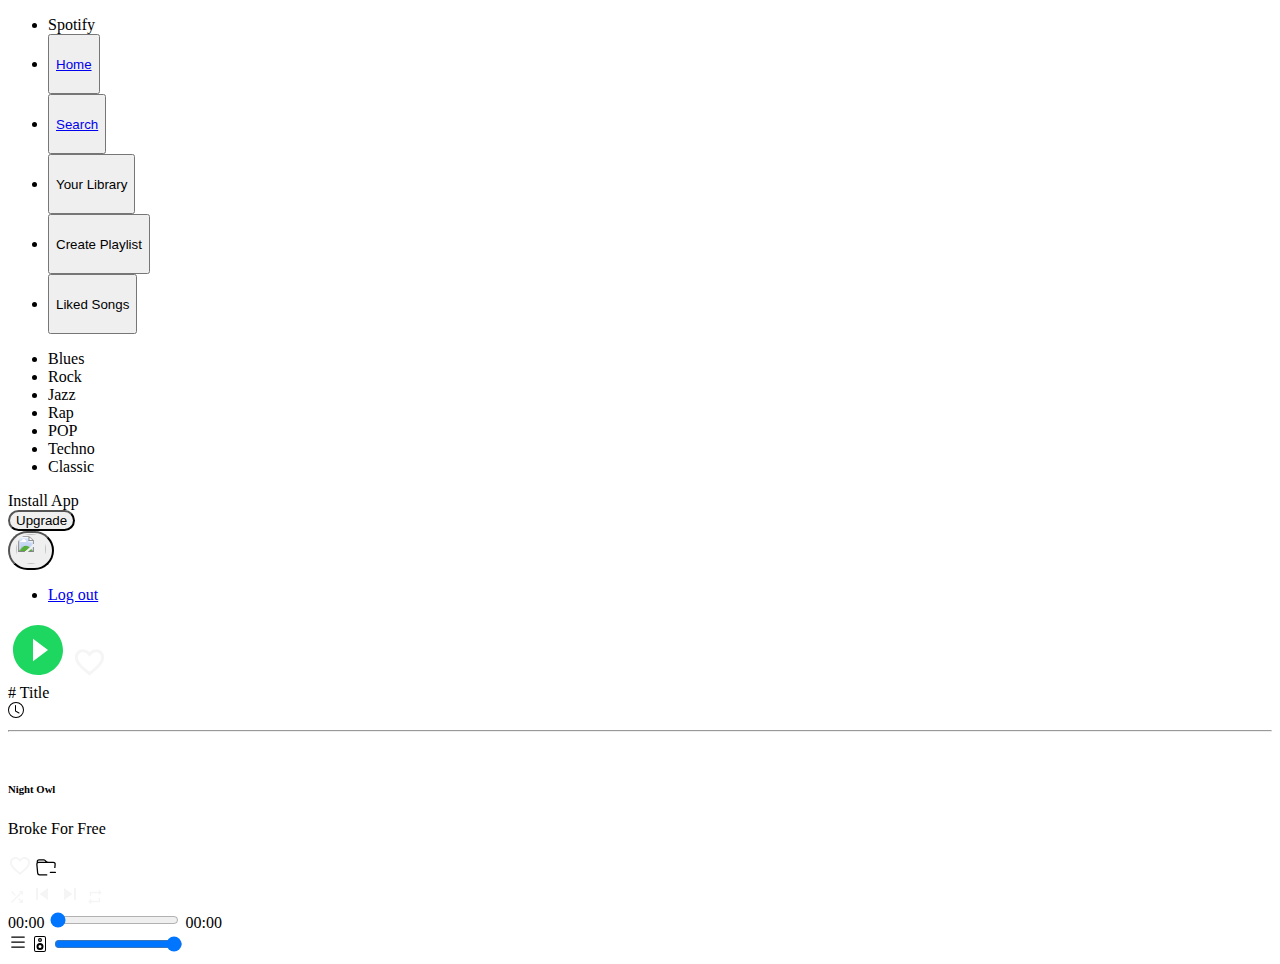
==== commit d574e600: "v1.1" ====
--- a/Album/album.html
+++ b/Album/album.html
@@ -100,12 +100,8 @@
     </div>
     <main class="body">
       <nav class="navbar sticky-top mb-3">
-        <div class="d-flex align-items-center">
-          <span
-            ><i class="fa-solid fa-chevron-left chevrons"></i
-            ><i class="fa-solid fa-chevron-right chevrons"></i
-          ></span>
-          <div id="righttwo">
+        <div class="d-flex align-items-center" id="rightnav">
+          <div style="margin-right: 1rem">
             <button
               type="button"
               class="btn btn-outline-white text-light"
@@ -114,17 +110,30 @@
               Upgrade
             </button>
           </div>
-          <span class="d-flex" id="right">
-            <img
-              src="https://i.pinimg.com/564x/08/35/96/083596835424340eda90439fd20e5ee9.jpg"
-              style="width: 30px; height: 30px; border-radius: 50%"
-            />
-            <p>
-              &nbsp;&nbsp;Gh0stxt&nbsp;&nbsp;<i
-                class="fa-solid fa-caret-down"
-              ></i>
-            </p>
-          </span>
+          <div class="dropdown">
+            <button
+              class="btn btn-dark dropdown-toggle"
+              type="button"
+              id="dropdownMenuButton1"
+              data-bs-toggle="dropdown"
+              aria-expanded="false"
+              style="border-radius: 25px"
+            >
+              <img
+                src="https://i.pinimg.com/564x/08/35/96/083596835424340eda90439fd20e5ee9.jpg"
+                style="width: 30px; height: 30px; border-radius: 50%"
+              />
+              <span id="userName"></span>
+            </button>
+            <ul
+              class="dropdown-menu dropdown-menu-dark"
+              aria-labelledby="dropdownMenuButton1"
+            >
+              <li>
+                <a class="dropdown-item" href="../Login/login.html">Log out</a>
+              </li>
+            </ul>
+          </div>
         </div>
       </nav>
       <div>
@@ -210,11 +219,6 @@
                 <span onclick="prevTrack()"><svg class="mx-2 prev-track"  width="24" height="24" viewBox="0 0 24 24" fill="none" xmlns="http://www.w3.org/2000/svg">
                   <path d="M18 18L9.5 12L18 6V18ZM8 18H6V6H8V18Z" fill="#F5F5F5"></path>
                 </svg></span>
-                <!-- <span onclick="playpauseTrack()"><svg class="mx-2" width="35" height="35" viewBox="0 0 24 24" fill="none" xmlns="http://www.w3.org/2000/svg">
-                  <path
-                    d="M12 22C6.47967 21.994 2.00606 17.5204 2 12V11.8C2.10993 6.30455 6.63459 1.92797 12.1307 2.0009C17.6268 2.07382 22.0337 6.5689 21.9978 12.0654C21.9619 17.5618 17.4966 21.9989 12 22ZM10 7.50002V16.5L16 12L10 7.50002Z"
-                    fill="#F5F5F5"></path>
-                </svg></span> -->
                 <span class="mx-2 playpause-track" onclick="playpauseTrack()"><i class="fa fa-play-circle fa-5x"></i></span>
                 <span onclick="nextTrack()"><svg class="mx-2" width="24" height="24" viewBox="0 0 24 24" fill="none" xmlns="http://www.w3.org/2000/svg">
                   <path d="M18 18H16V6H18V18ZM6 18V6L14.5 12L6 18Z" fill="#F5F5F5"></path>
@@ -230,7 +234,6 @@
         
             <div class="playbar align-items-center justify-content-space-between d-flex px-2 m-0 position-relative">
               <span class="current-time">00:00</span>
-              <!-- <hr class="playbarline" /> -->
               <input type="range" min="1" max="100" value="0" class="seek_slider" onchange="seekTo()">
               <span class="total-duration">00:00</span>
             </div>
